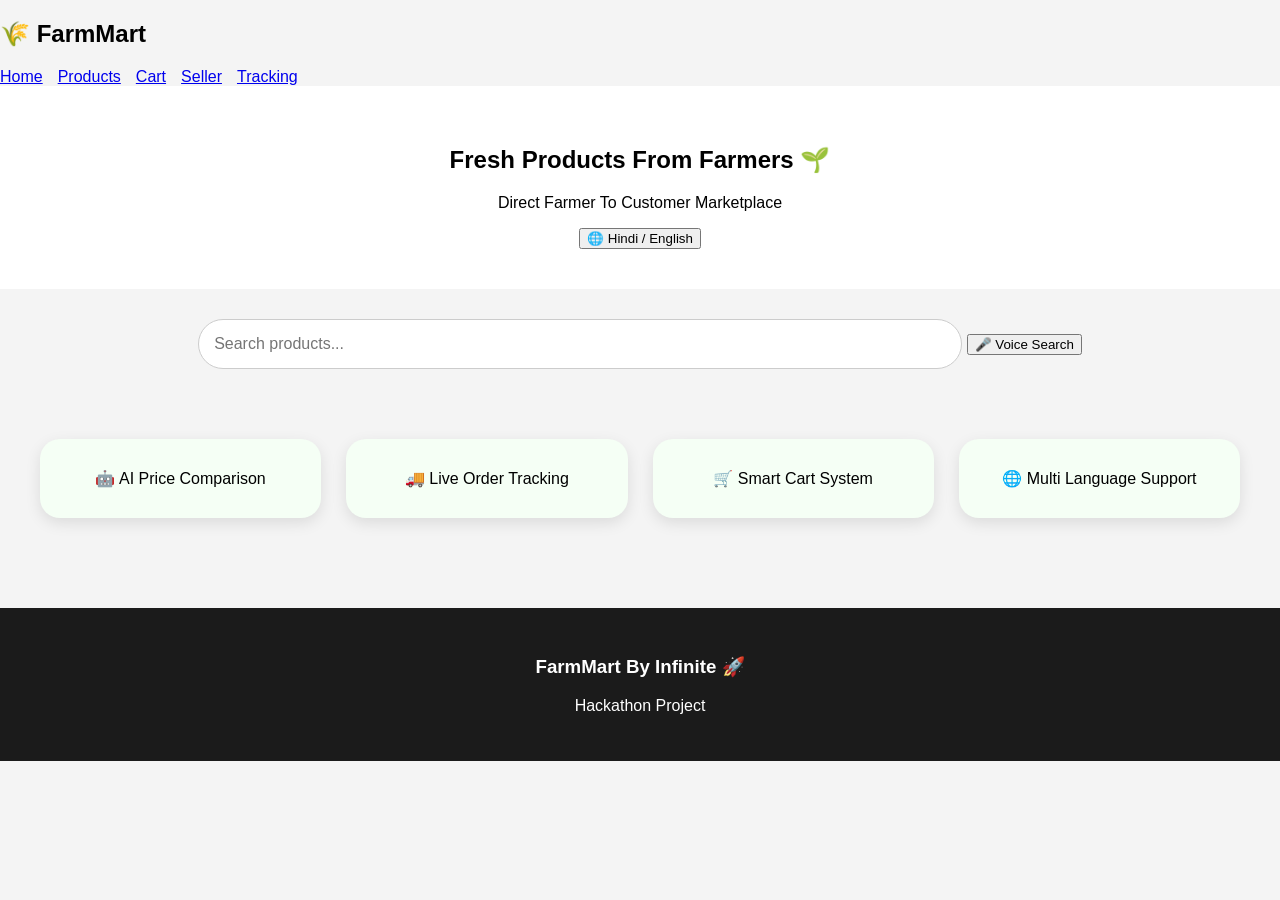
==== index.html @ d60c97e0 "Refactor index.html structure and content" ====
<!DOCTYPE html>
<html lang="en">

<head>

    <meta charset="UTF-8">

    <meta name="viewport"
    content="width=device-width, initial-scale=1.0">

    <title>FarmMart</title>

    <link rel="stylesheet"
    href="style.css">

</head>

<body>

    <!-- NAVBAR -->

    <nav class="navbar">

        <h1>
            🌾 FarmMart
        </h1>

        <div class="nav-links">

            <a href="#">Home</a>

            <a href="#">Products</a>

            <a href="#">Cart</a>

            <a href="#">Seller</a>

            <a href="#">Tracking</a>

        </div>

    </nav>


    <!-- HERO -->

    <section class="hero">

        <h1 id="main-heading">
            Fresh Products From Farmers 🌱
        </h1>

        <p>
            Direct Farmer To Customer Marketplace
        </p>

        <button onclick="switchLanguage()">
            🌐 Hindi / English
        </button>

    </section>


    <!-- SEARCH -->

    <div class="search-box">

        <input
        type="text"
        id="search"
        placeholder="Search products..."
        onkeyup="searchProduct()"
        >

        <button onclick="startVoiceSearch()">
            🎤 Voice Search
        </button>

    </div>


    <!-- PRODUCTS -->

    <div id="products"
    class="products-container">

    </div>


    <!-- FEATURES -->

    <section class="features">

        <div class="feature-card">
            🤖 AI Price Comparison
        </div>

        <div class="feature-card">
            🚚 Live Order Tracking
        </div>

        <div class="feature-card">
            🛒 Smart Cart System
        </div>

        <div class="feature-card">
            🌐 Multi Language Support
        </div>

    </section>


    <!-- FOOTER -->

    <footer>

        <h3>
            FarmMart By Infinite 🚀
        </h3>

        <p>
            Hackathon Project
        </p>

    </footer>


    <script src="script.js"></script>

</body>
</html>
---- style.css ----
body{
  margin:0;
  font-family:Arial;
  background:#f4f4f4;
}

/* TOPBAR */

.topbar{
  background:#2e7d32;
  color:white;
  display:flex;
  justify-content:space-between;
  align-items:center;
  padding:15px 40px;
}

.topbar a{
  color:white;
  text-decoration:none;
  margin-left:15px;
  font-weight:bold;
}

/* HERO */

.hero{
  text-align:center;
  padding:40px;
  background:white;
}

.hero img{
  width:120px;
}

/* SEARCH */

.search-box{
  text-align:center;
  margin:30px;
}

.search-box input{
  width:60%;
  padding:15px;
  border-radius:30px;
  border:1px solid #ccc;
  font-size:16px;
}

/* PRODUCTS */

.container{
  display:grid;
  grid-template-columns:repeat(auto-fit,minmax(250px,1fr));
  gap:25px;
  padding:30px;
}

.card{
  background:white;
  border-radius:20px;
  overflow:hidden;
  box-shadow:0 5px 15px rgba(0,0,0,0.1);
  transition:0.3s;
}

.card:hover{
  transform:translateY(-8px);
}

.product-img{
  width:100%;
  height:220px;
  object-fit:cover;
}

.card h2{
  padding:10px 15px 0;
}

.card p{
  padding:0 15px;
}

.btns{
  display:flex;
  justify-content:space-between;
  padding:15px;
}

.buy-btn{
  background:orange;
  color:white;
  border:none;
  padding:10px 20px;
  border-radius:10px;
  cursor:pointer;
}

.cart-btn{
  background:green;
  color:white;
  border:none;
  padding:10px 20px;
  border-radius:10px;
  cursor:pointer;
}
.dark-mode{

  background:#121212;
  color:white;
}

.dark-mode .card{

  background:#1e1e1e;
  color:white;
}

.dark-mode .hero{

  background:#1e1e1e;
}

.dark-mode input,
.dark-mode textarea{

  background:#333;
  color:white;
  border:none;
}

.dark-mode .topbar{

  background:black;
}
/* TRACKING */

.track-step{

  padding:15px;

  margin:15px 0;

  border-radius:10px;

  background:#ddd;

  font-size:20px;

  font-weight:bold;
}

.track-step.active{

  background:green;

  color:white;
}
/* PREMIUM HERO */

.premium-hero{

  display:flex;

  justify-content:space-between;

  align-items:center;

  padding:60px;

  background:linear-gradient(
  to right,
  #2e7d32,
  #66bb6a
  );

  color:white;
}

.hero-logo{

  width:220px;
}

.hero-btn{

  padding:15px 30px;

  border:none;

  border-radius:10px;

  background:white;

  color:green;

  font-size:18px;

  cursor:pointer;

  margin-top:20px;
}

/* LOGO */

.logo{

  width:60px;

  border-radius:50%;
}

.logo-area{

  display:flex;

  align-items:center;

  gap:10px;
}

/* STATS */

.stats{

  display:flex;

  justify-content:center;

  gap:30px;

  margin:40px;
}

.stat-card{

  background:white;

  padding:25px;

  border-radius:20px;

  text-align:center;

  box-shadow:0 5px 15px rgba(0,0,0,0.1);

  width:200px;
}

/* FEATURES */

.features{

  display:grid;

  grid-template-columns:
  repeat(auto-fit,minmax(250px,1fr));

  gap:25px;

  padding:40px;
}

.feature-card{

  background:white;

  padding:30px;

  border-radius:20px;

  text-align:center;

  box-shadow:0 5px 15px rgba(0,0,0,0.1);
}

/* SECTION TITLE */

.section-title{

  text-align:center;

  margin-top:40px;
}

/* TESTIMONIAL */

.testimonial-section{

  padding:50px;

  text-align:center;
}

.testimonial-card{

  background:white;

  padding:30px;

  border-radius:20px;

  width:60%;

  margin:auto;

  box-shadow:0 5px 15px rgba(0,0,0,0.1);
}

/* FOOTER */

footer{

  background:#1b1b1b;

  color:white;

  text-align:center;

  padding:30px;

  margin-top:50px;
}

/* DARK BUTTON */

.dark-btn{

  padding:8px 12px;

  border:none;

  border-radius:8px;

  cursor:pointer;
}
/* NAVBAR */

.nav-links{

  display:flex;

  align-items:center;

  gap:15px;
}

.menu-btn{

  display:none;

  font-size:30px;

  cursor:pointer;

  color:white;
}

/* MOBILE */

@media(max-width:768px){

  .premium-hero{

    flex-direction:column;

    text-align:center;

    gap:30px;
  }

  .stats{

    flex-direction:column;

    align-items:center;
  }

  .testimonial-card{

    width:90%;
  }

  .nav-links{

    position:absolute;

    top:80px;

    right:0;

    background:#2e7d32;

    width:220px;

    flex-direction:column;

    padding:20px;

    display:none;
  }

  .nav-links.show{

    display:flex;
  }

  .menu-btn{

    display:block;
  }
}
/* AI PRICE */

.price-ai{

  padding:50px;

  text-align:center;
}

.price-grid{

  display:grid;

  grid-template-columns:
  repeat(auto-fit,minmax(250px,1fr));

  gap:20px;

  margin-top:30px;
}

.price-card{

  background:white;

  padding:25px;

  border-radius:20px;

  box-shadow:0 5px 15px rgba(0,0,0,0.1);
}
/* PREMIUM FEATURES */

.premium-features{

padding:60px 20px;

background:white;

text-align:center;
}

.feature-grid{

display:grid;

grid-template-columns:
repeat(auto-fit,minmax(250px,1fr));

gap:25px;

margin-top:40px;
}

.feature-card{

background:#f5fff5;

padding:30px;

border-radius:20px;

box-shadow:0 5px 15px rgba(0,0,0,0.1);

transition:0.3s;
}

.feature-card:hover{

transform:scale(1.05);
}
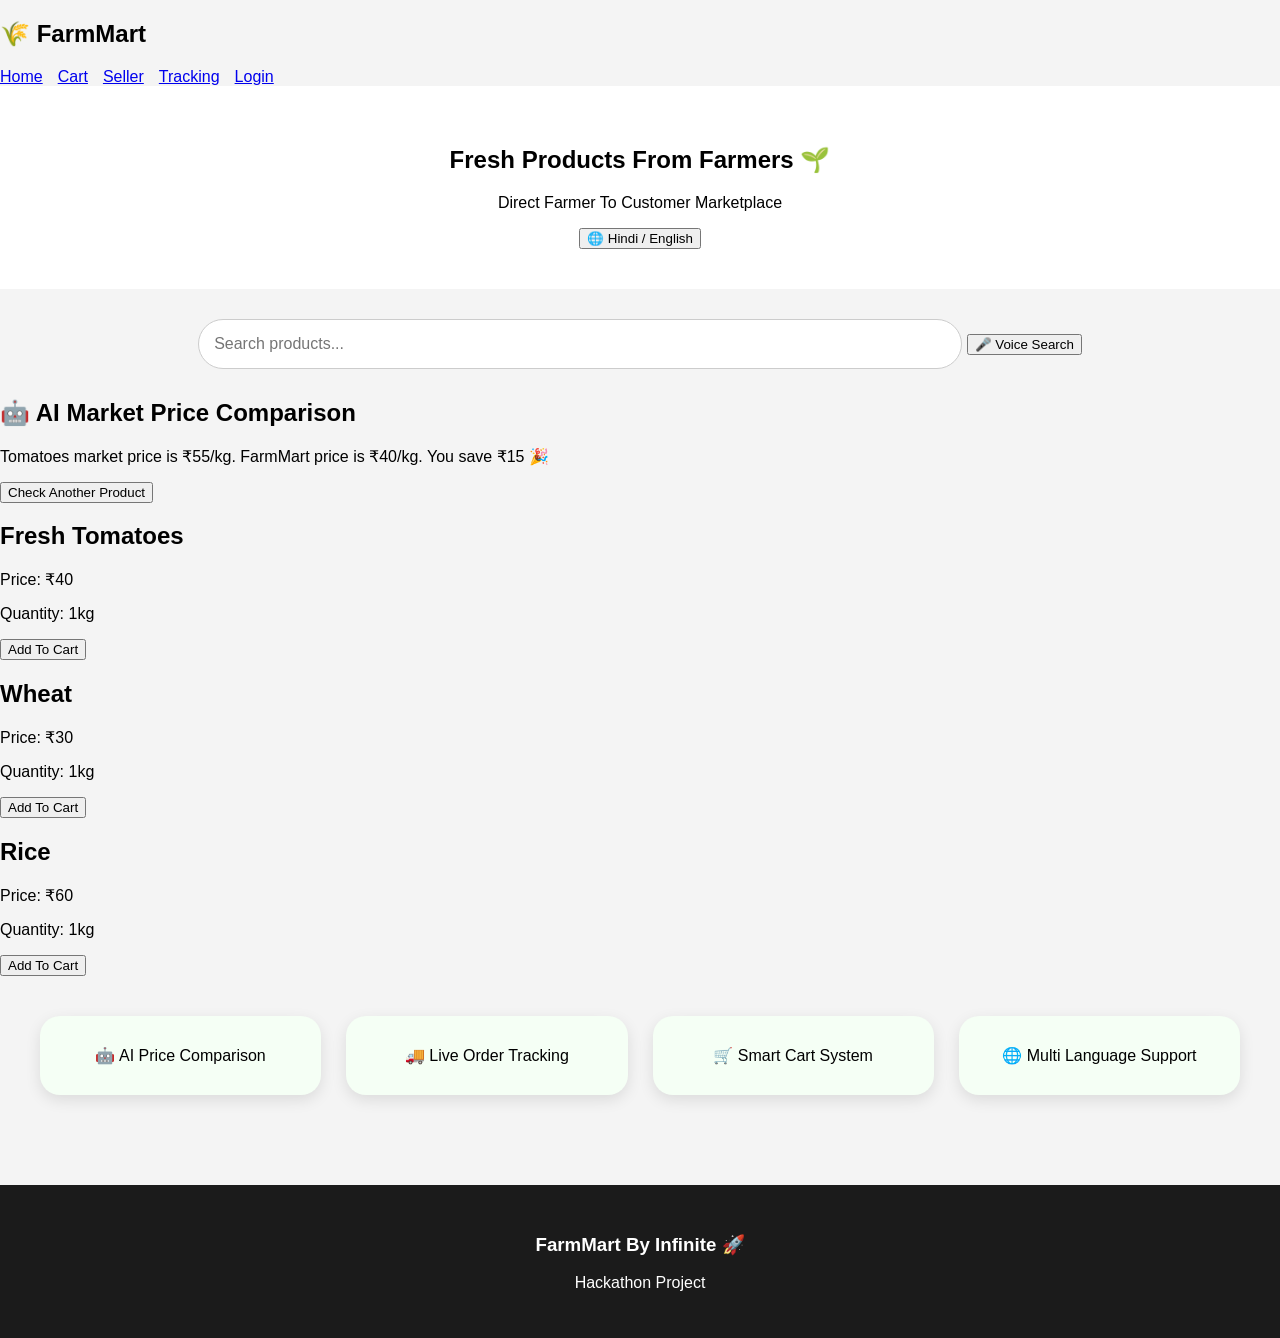
==== commit d8b380c6: "Implement AI price comparison and notification section Added AI market price comparison feature and " ====
--- a/index.html
+++ b/index.html
@@ -16,6 +16,9 @@
 </head>
 
 <body>
+    <div id="notification">
+
+</div>
 
     <!-- NAVBAR -->
 
@@ -27,22 +30,32 @@
 
         <div class="nav-links">
 
-            <a href="#">Home</a>
+            <a href="index.html">
+                Home
+            </a>
 
-            <a href="#">Products</a>
+            <a href="cart.html">
+                Cart
+            </a>
 
-            <a href="#">Cart</a>
+            <a href="seller.html">
+                Seller
+            </a>
 
-            <a href="#">Seller</a>
+            <a href="tracking.html">
+                Tracking
+            </a>
 
-            <a href="#">Tracking</a>
+            <a href="login.html">
+                Login
+            </a>
 
         </div>
 
     </nav>
 
 
-    <!-- HERO -->
+    <!-- HERO SECTION -->
 
     <section class="hero">
 
@@ -80,7 +93,23 @@
 
 
     <!-- PRODUCTS -->
+<div class="ai-box">
 
+    <h2>
+        🤖 AI Market Price Comparison
+    </h2>
+
+    <p id="ai-price-text">
+        Tomatoes market price is ₹55/kg.
+        FarmMart price is ₹40/kg.
+        You save ₹15 🎉
+    </p>
+
+    <button onclick="changeAIPrice()">
+        Check Another Product
+    </button>
+
+</div>
     <div id="products"
     class="products-container">
 
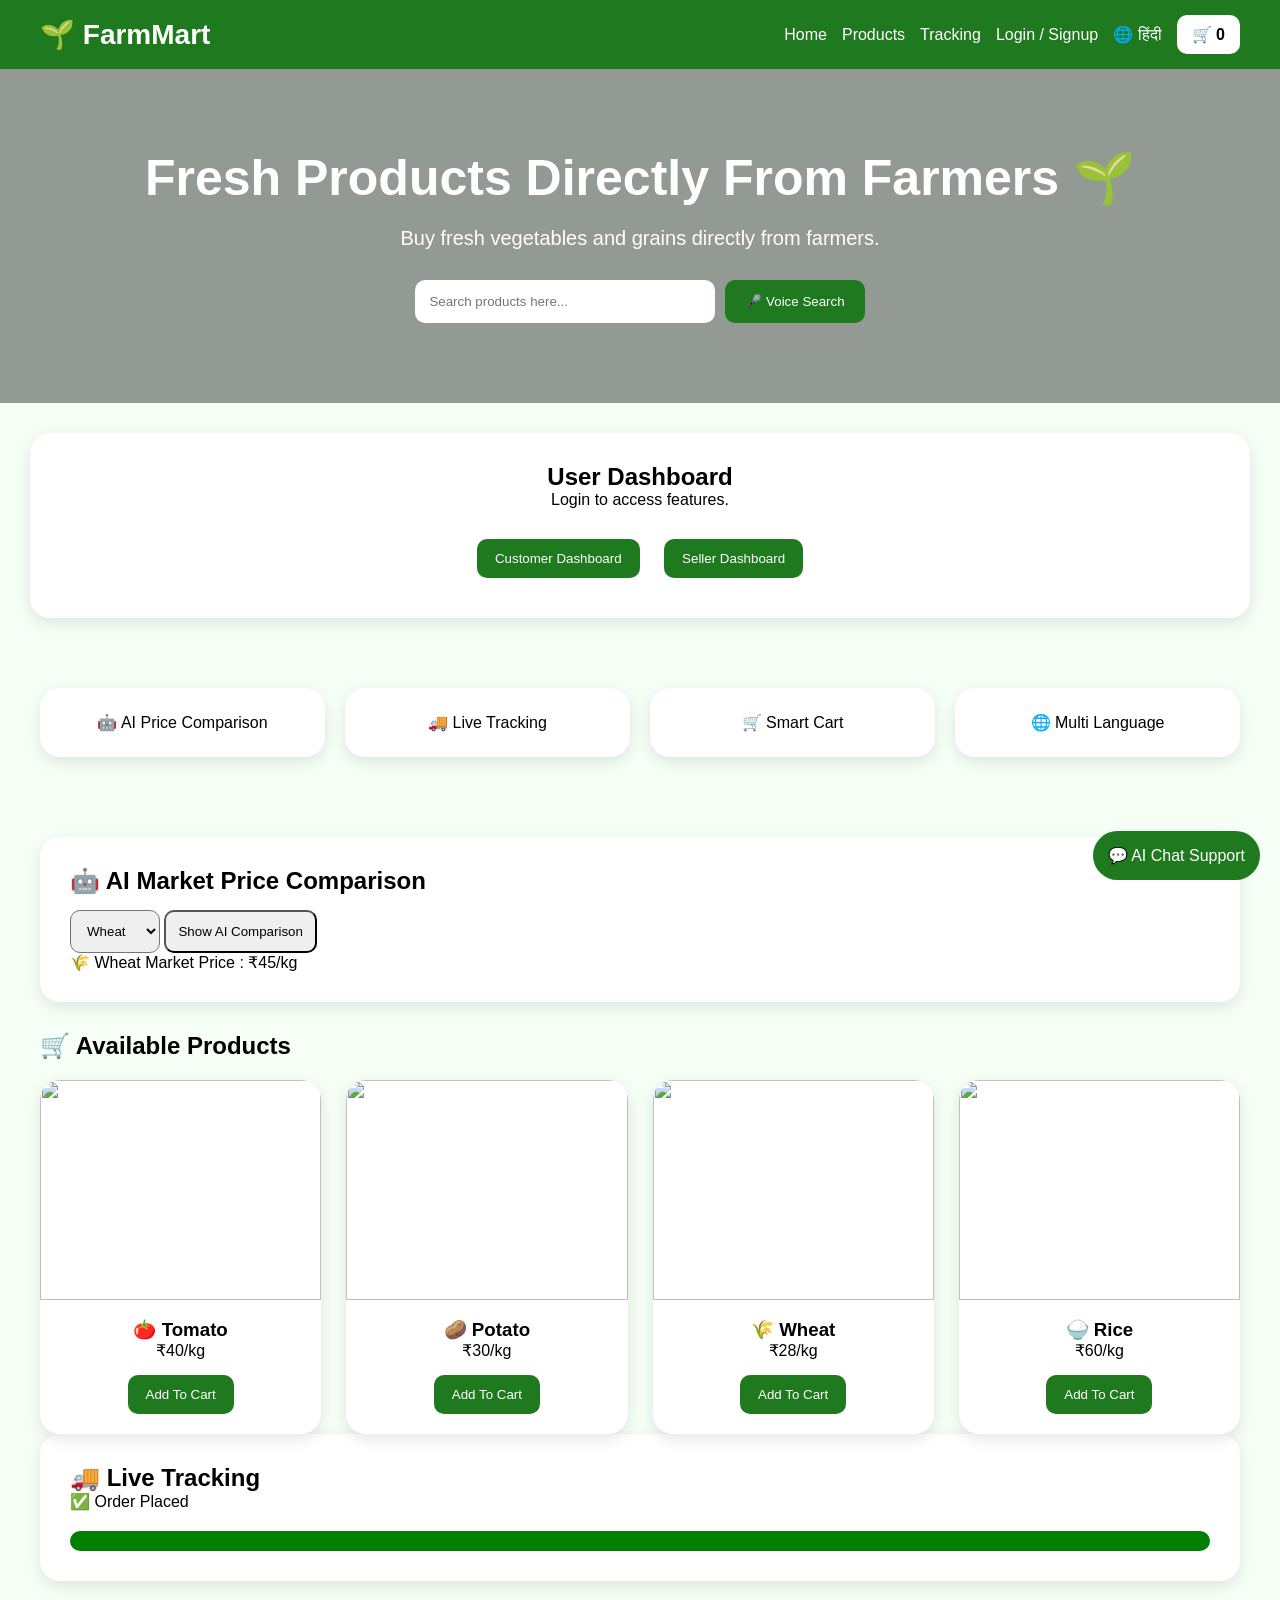
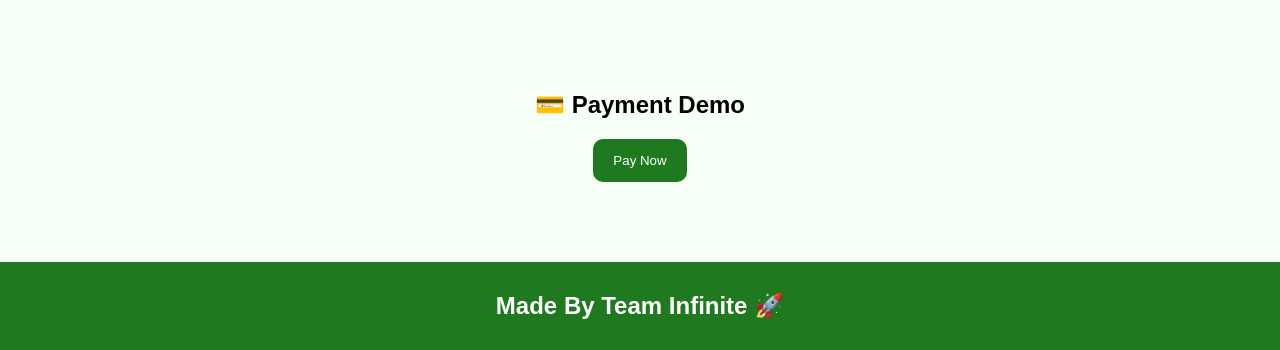
==== commit f91a7e7d: "Update index.html" ====
--- a/index.html
+++ b/index.html
@@ -10,113 +10,438 @@
 
     <title>FarmMart</title>
 
-    <link rel="stylesheet"
-    href="style.css">
+    <style>
+
+        *{
+            margin:0;
+            padding:0;
+            box-sizing:border-box;
+            font-family:Arial;
+        }
+
+        body{
+            background:#f5fff5;
+        }
+
+        .navbar{
+            display:flex;
+            justify-content:space-between;
+            align-items:center;
+            padding:15px 40px;
+            background:#1f7a1f;
+            color:white;
+            position:sticky;
+            top:0;
+            z-index:1000;
+        }
+
+        .logo{
+            font-size:28px;
+            font-weight:bold;
+        }
+
+        .nav-links{
+            display:flex;
+            align-items:center;
+            gap:15px;
+        }
+
+        .nav-links a,
+        .nav-links button{
+            color:white;
+            text-decoration:none;
+            border:none;
+            background:none;
+            cursor:pointer;
+            font-size:16px;
+        }
+
+        .cart-box{
+            background:white;
+            color:black;
+            padding:10px 15px;
+            border-radius:10px;
+            cursor:pointer;
+            font-weight:bold;
+        }
+
+        .hero-section{
+            text-align:center;
+            padding:80px 20px;
+            background:linear-gradient(
+            rgba(0,0,0,0.4),
+            rgba(0,0,0,0.4)),
+            url('https://images.unsplash.com/photo-1500937386664-56d1dfef3854?q=80&w=1600&auto=format&fit=crop');
+            background-size:cover;
+            color:white;
+        }
+
+        .hero-section h1{
+            font-size:50px;
+            margin-bottom:20px;
+        }
+
+        .hero-section p{
+            font-size:20px;
+            margin-bottom:30px;
+        }
+
+        .search-section{
+            display:flex;
+            justify-content:center;
+            gap:10px;
+            flex-wrap:wrap;
+        }
+
+        .search-section input{
+            width:300px;
+            padding:14px;
+            border:none;
+            border-radius:10px;
+        }
+
+        .search-section button{
+            padding:14px 20px;
+            border:none;
+            border-radius:10px;
+            background:#1f7a1f;
+            color:white;
+            cursor:pointer;
+        }
+
+        .dashboard-section{
+            padding:30px;
+            text-align:center;
+        }
+
+        .dashboard-card{
+            background:white;
+            padding:30px;
+            border-radius:20px;
+            box-shadow:0 5px 15px rgba(0,0,0,0.1);
+        }
+
+        .dashboard-buttons{
+            margin-top:20px;
+        }
+
+        .dashboard-buttons button{
+            padding:12px 18px;
+            margin:10px;
+            border:none;
+            border-radius:10px;
+            background:#1f7a1f;
+            color:white;
+            cursor:pointer;
+        }
+
+        .features{
+            display:grid;
+            grid-template-columns:repeat(auto-fit,minmax(220px,1fr));
+            gap:20px;
+            padding:40px;
+        }
+
+        .feature-card{
+            background:white;
+            padding:25px;
+            border-radius:20px;
+            text-align:center;
+            box-shadow:0 5px 15px rgba(0,0,0,0.1);
+        }
+
+        .sell-section{
+            text-align:center;
+            padding:40px;
+        }
+
+        .sell-section button{
+            margin-top:20px;
+            padding:14px 20px;
+            border:none;
+            border-radius:10px;
+            background:#1f7a1f;
+            color:white;
+            cursor:pointer;
+        }
+
+        .main-layout{
+            padding:40px;
+        }
+
+        .ai-price-box,
+        .tracking-box{
+            background:white;
+            padding:30px;
+            border-radius:20px;
+            margin-bottom:30px;
+            box-shadow:0 5px 15px rgba(0,0,0,0.1);
+        }
+
+        .ai-price-box select,
+        .ai-price-box button{
+            margin-top:15px;
+            padding:12px;
+            border-radius:10px;
+        }
+
+        .products-container{
+            display:grid;
+            grid-template-columns:repeat(auto-fit,minmax(250px,1fr));
+            gap:25px;
+        }
+
+        .product-card{
+            background:white;
+            border-radius:20px;
+            overflow:hidden;
+            box-shadow:0 5px 15px rgba(0,0,0,0.1);
+            text-align:center;
+            padding-bottom:20px;
+        }
+
+        .product-card img{
+            width:100%;
+            height:220px;
+            object-fit:cover;
+        }
+
+        .product-card h3{
+            margin-top:15px;
+        }
+
+        .product-card button{
+            margin-top:15px;
+            padding:12px 18px;
+            border:none;
+            border-radius:10px;
+            background:#1f7a1f;
+            color:white;
+            cursor:pointer;
+        }
+
+        .progress-bar{
+            width:100%;
+            background:#ddd;
+            height:20px;
+            border-radius:20px;
+            margin-top:20px;
+            overflow:hidden;
+        }
+
+        .progress{
+            width:100%;
+            height:100%;
+            background:green;
+            animation:progressMove 12s linear infinite;
+        }
+
+        @keyframes progressMove{
+            0%{
+                width:0%;
+            }
+
+            100%{
+                width:100%;
+            }
+        }
+
+        .payment-box{
+            text-align:center;
+            padding:40px;
+        }
+
+        .payment-box button{
+            margin-top:20px;
+            padding:14px 20px;
+            border:none;
+            border-radius:10px;
+            background:#1f7a1f;
+            color:white;
+            cursor:pointer;
+        }
+
+        .modal{
+            display:none;
+            position:fixed;
+            width:100%;
+            height:100%;
+            background:rgba(0,0,0,0.5);
+            top:0;
+            left:0;
+            justify-content:center;
+            align-items:center;
+            z-index:1000;
+        }
+
+        .modal-content{
+            background:white;
+            padding:30px;
+            width:90%;
+            max-width:400px;
+            border-radius:20px;
+            position:relative;
+        }
+
+        .modal-content input{
+            width:100%;
+            margin-top:15px;
+            padding:12px;
+        }
+
+        .modal-content button{
+            width:100%;
+            margin-top:15px;
+            padding:12px;
+            border:none;
+            border-radius:10px;
+            background:#1f7a1f;
+            color:white;
+            cursor:pointer;
+        }
+
+        .close{
+            position:absolute;
+            right:20px;
+            top:10px;
+            cursor:pointer;
+            font-size:25px;
+        }
+
+        .notification{
+            position:fixed;
+            top:20px;
+            right:20px;
+            background:#1f7a1f;
+            color:white;
+            padding:15px 20px;
+            border-radius:10px;
+            display:none;
+            z-index:2000;
+        }
+
+        .chatbot{
+            position:fixed;
+            bottom:20px;
+            right:20px;
+            background:#1f7a1f;
+            color:white;
+            padding:15px;
+            border-radius:50px;
+            cursor:pointer;
+        }
+
+        footer{
+            background:#1f7a1f;
+            color:white;
+            text-align:center;
+            padding:30px;
+            margin-top:40px;
+        }
+
+    </style>
 
 </head>
 
 <body>
-    <div id="notification">
-
-</div>
-
-    <!-- NAVBAR -->
 
     <nav class="navbar">
 
-        <h1>
-            🌾 FarmMart
-        </h1>
+        <div class="logo">
+            🌱 FarmMart
+        </div>
 
         <div class="nav-links">
 
-            <a href="index.html">
+            <a href="#" id="nav-home">
                 Home
             </a>
 
-            <a href="cart.html">
-                Cart
+            <a href="#" id="nav-products">
+                Products
             </a>
 
-            <a href="seller.html">
-                Seller
-            </a>
-
-            <a href="tracking.html">
+            <a href="#" id="nav-tracking">
                 Tracking
             </a>
 
-            <a href="login.html">
-                Login
-            </a>
+            <button onclick="openLoginModal()">
+                Login / Signup
+            </button>
+
+            <button onclick="switchLanguage()">
+                🌐 हिंदी
+            </button>
+
+            <div class="cart-box"
+            onclick="openCart()">
+
+                🛒 <span id="cart-count">0</span>
+
+            </div>
 
         </div>
 
     </nav>
 
-
-    <!-- HERO SECTION -->
-
-    <section class="hero">
+    <section class="hero-section">
 
         <h1 id="main-heading">
-            Fresh Products From Farmers 🌱
+            Fresh Products Directly From Farmers 🌱
         </h1>
 
-        <p>
-            Direct Farmer To Customer Marketplace
+        <p id="hero-text">
+            Buy fresh vegetables and grains directly from farmers.
         </p>
 
-        <button onclick="switchLanguage()">
-            🌐 Hindi / English
-        </button>
+        <div class="search-section">
+
+           <input
+type="text"
+id="search"
+placeholder="Search products here..."
+autocomplete="off"
+autocorrect="off"
+autocapitalize="off"
+spellcheck="false"
+name="searchbox"
+onkeyup="searchProducts()">
+
+            <button onclick="startVoiceSearch()">
+                🎤 Voice Search
+            </button>
+
+        </div>
 
     </section>
 
-
-    <!-- SEARCH -->
-
-    <div class="search-box">
-
-        <input
-        type="text"
-        id="search"
-        placeholder="Search products..."
-        onkeyup="searchProduct()"
-        >
-
-        <button onclick="startVoiceSearch()">
-            🎤 Voice Search
-        </button>
-
-    </div>
-
-
-    <!-- PRODUCTS -->
-<div class="ai-box">
-
-    <h2>
-        🤖 AI Market Price Comparison
-    </h2>
-
-    <p id="ai-price-text">
-        Tomatoes market price is ₹55/kg.
-        FarmMart price is ₹40/kg.
-        You save ₹15 🎉
-    </p>
-
-    <button onclick="changeAIPrice()">
-        Check Another Product
-    </button>
-
-</div>
-    <div id="products"
-    class="products-container">
-
-    </div>
-
-
-    <!-- FEATURES -->
+    <section class="dashboard-section">
+
+        <div class="dashboard-card">
+
+            <h2 id="dashboard-title">
+                User Dashboard
+            </h2>
+
+            <p id="dashboard-text">
+                Login to access features.
+            </p>
+
+            <div class="dashboard-buttons">
+
+                <button onclick="customerDashboard()">
+                    Customer Dashboard
+                </button>
+
+                <button onclick="sellerDashboard()">
+                    Seller Dashboard
+                </button>
+
+            </div>
+
+        </div>
+
+    </section>
 
     <section class="features">
 
@@ -125,36 +450,643 @@
         </div>
 
         <div class="feature-card">
-            🚚 Live Order Tracking
+            🚚 Live Tracking
         </div>
 
         <div class="feature-card">
-            🛒 Smart Cart System
+            🛒 Smart Cart
         </div>
 
         <div class="feature-card">
-            🌐 Multi Language Support
+            🌐 Multi Language
         </div>
 
     </section>
 
-
-    <!-- FOOTER -->
+    <section class="main-layout">
+
+        <div class="ai-price-box">
+
+            <h2>
+                🤖 AI Market Price Comparison
+            </h2>
+
+            <select id="productSelect">
+
+                <option value="Wheat">
+                    Wheat
+                </option>
+
+                <option value="Tomato">
+                    Tomato
+                </option>
+
+                <option value="Potato">
+                    Potato
+                </option>
+
+                <option value="Rice">
+                    Rice
+                </option>
+
+            </select>
+
+            <button onclick="updateAIPrice()">
+                Show AI Comparison
+            </button>
+
+            <p id="ai-price-text">
+
+                🌾 Wheat Market Price : ₹45/kg
+
+            </p>
+
+        </div>
+
+        <h2 style="margin-bottom:20px;">
+            🛒 Available Products
+        </h2>
+
+        <div class="products-container">
+
+            <div class="product-card">
+
+                <img src="https://images.unsplash.com/photo-1546094096-0df4bcaaa337?q=80&w=1200&auto=format&fit=crop">
+
+                <h3>
+                    🍅 Tomato
+                </h3>
+
+                <p>
+                    ₹40/kg
+                </p>
+
+                <button onclick="addToCart('Tomato')">
+                    Add To Cart
+                </button>
+
+            </div>
+
+            <div class="product-card">
+
+                <img src="https://images.unsplash.com/photo-1518977676601-b53f82aba655?q=80&w=1200&auto=format&fit=crop">
+
+                <h3>
+                    🥔 Potato
+                </h3>
+
+                <p>
+                    ₹30/kg
+                </p>
+
+                <button onclick="addToCart('Potato')">
+                    Add To Cart
+                </button>
+
+            </div>
+
+            <div class="product-card">
+
+                <img src="https://images.unsplash.com/photo-1574323347407-f5e1ad6d020b?q=80&w=1200&auto=format&fit=crop">
+
+                <h3>
+                    🌾 Wheat
+                </h3>
+
+                <p>
+                    ₹28/kg
+                </p>
+
+                <button onclick="addToCart('Wheat')">
+                    Add To Cart
+                </button>
+
+            </div>
+
+            <div class="product-card">
+
+                <img src="https://images.unsplash.com/photo-1586201375761-83865001e31c?q=80&w=1200&auto=format&fit=crop">
+
+                <h3>
+                    🍚 Rice
+                </h3>
+
+                <p>
+                    ₹60/kg
+                </p>
+
+                <button onclick="addToCart('Rice')">
+                    Add To Cart
+                </button>
+
+            </div>
+
+        </div>
+
+        <div class="tracking-box">
+
+            <h2 id="tracking-title">
+                🚚 Live Tracking
+            </h2>
+
+            <p id="tracking-text">
+                ✅ Order Placed
+            </p>
+
+            <div class="progress-bar">
+                <div class="progress"></div>
+            </div>
+
+        </div>
+
+    </section>
+
+    <section class="payment-box">
+
+        <h2>
+            💳 Payment Demo
+        </h2>
+
+        <button onclick="paymentSuccess()">
+            Pay Now
+        </button>
+
+    </section>
+
+    <!-- LOGIN MODAL -->
+
+    <div class="modal"
+    id="loginModal">
+
+        <div class="modal-content">
+
+            <span class="close"
+            onclick="closeLoginModal()">
+                ×
+            </span>
+
+            <h2 id="login-title">
+                Login / Signup
+            </h2>
+
+            <input
+            type="text"
+            id="username"
+            placeholder="Username">
+
+            <input
+            type="password"
+            id="password"
+            placeholder="Password">
+
+            <button onclick="customerLogin()">
+                Customer Login
+            </button>
+
+            <button onclick="sellerLogin()">
+                Seller Login
+            </button>
+
+            <button onclick="guestLogin()">
+                Continue As Guest
+            </button>
+
+        </div>
+
+    </div>
+
+    <!-- CART MODAL -->
+
+    <div class="modal"
+    id="cartModal">
+
+        <div class="modal-content">
+
+            <span class="close"
+            onclick="closeCart()">
+                ×
+            </span>
+
+            <h2>
+                🛒 Your Cart
+            </h2>
+
+            <div id="cart-items">
+
+            </div>
+
+        </div>
+
+    </div>
+
+    <div class="notification"
+    id="notification">
+
+    </div>
+
+    <div class="chatbot">
+        💬 AI Chat Support
+    </div>
 
     <footer>
 
-        <h3>
-            FarmMart By Infinite 🚀
-        </h3>
-
-        <p>
-            Hackathon Project
-        </p>
+        <h2 id="footer-title">
+            Made By Team Infinite 🚀
+        </h2>
 
     </footer>
 
-
-    <script src="script.js"></script>
+<script>
+
+let cart = [];
+
+let currentLanguage = "english";
+
+// ADD TO CART
+
+function addToCart(product){
+
+    cart.push(product);
+
+    document.getElementById("cart-count")
+    .innerText = cart.length;
+
+    showNotification(product + " added to cart ✅");
+
+}
+
+// OPEN CART
+
+function openCart(){
+
+    let cartItems =
+    document.getElementById("cart-items");
+
+    cartItems.innerHTML = "";
+
+    if(cart.length === 0){
+
+        cartItems.innerHTML =
+        "<p>Your cart is empty</p>";
+
+    }
+
+    else{
+
+        cart.forEach(item => {
+
+            cartItems.innerHTML +=
+            `<p style="margin:10px 0;">
+                🛒 ${item}
+            </p>`;
+
+        });
+
+    }
+
+    document.getElementById("cartModal")
+    .style.display = "flex";
+
+}
+
+// CLOSE CART
+
+function closeCart(){
+
+    document.getElementById("cartModal")
+    .style.display = "none";
+
+}
+
+// NOTIFICATION
+
+function showNotification(message){
+
+    let notification =
+    document.getElementById("notification");
+
+    notification.innerText = message;
+
+    notification.style.display = "block";
+
+    setTimeout(() => {
+
+        notification.style.display = "none";
+
+    }, 2500);
+
+}
+
+// LOGIN MODAL
+
+function openLoginModal(){
+
+    document.getElementById("loginModal")
+    .style.display = "flex";
+
+}
+
+function closeLoginModal(){
+
+    document.getElementById("loginModal")
+    .style.display = "none";
+
+}
+
+// CUSTOMER LOGIN
+
+function customerLogin(){
+
+    let username =
+    document.getElementById("username").value;
+
+    let password =
+    document.getElementById("password").value;
+
+    if(username && password){
+
+        document.getElementById("dashboard-text")
+        .innerHTML = `
+        👤 Customer Dashboard Active <br><br>
+        📦 Orders : 3 <br>
+        🛒 Cart Items : ${cart.length}
+        `;
+
+        showNotification(
+        "Customer Login Successful ✅");
+
+        closeLoginModal();
+
+    }
+
+    else{
+
+        alert("Enter username & password");
+
+    }
+
+}
+
+// SELLER LOGIN
+
+function sellerLogin(){
+
+    let username =
+    document.getElementById("username").value;
+
+    let password =
+    document.getElementById("password").value;
+
+    if(username && password){
+
+        document.getElementById("dashboard-text")
+        .innerHTML = `
+        🌾 Seller Dashboard Active <br><br>
+        📦 Products Listed : 12 <br>
+        💰 Earnings : ₹25,000
+        `;
+
+        showNotification(
+        "Seller Login Successful ✅");
+
+        closeLoginModal();
+
+    }
+
+}
+
+// GUEST LOGIN
+
+function guestLogin(){
+
+    showNotification(
+    "Continuing As Guest ✅");
+
+    closeLoginModal();
+
+}
+
+// DASHBOARD BUTTONS
+
+function customerDashboard(){
+
+    alert("Customer Dashboard Opened 🚀");
+
+}
+
+function sellerDashboard(){
+
+    alert("Seller Dashboard Opened 🚀");
+
+}
+
+// SEARCH PRODUCTS
+
+function searchProducts(){
+
+    let input =
+    document.getElementById("search")
+    .value
+    .toLowerCase();
+
+    let cards =
+    document.querySelectorAll(".product-card");
+
+    cards.forEach(card => {
+
+        let text =
+        card.innerText.toLowerCase();
+
+        if(text.includes(input)){
+
+            card.style.display = "block";
+
+        }
+
+        else{
+
+            card.style.display = "none";
+
+        }
+
+    });
+
+}
+
+// VOICE SEARCH
+
+function startVoiceSearch(){
+
+    const SpeechRecognition =
+    window.SpeechRecognition ||
+    window.webkitSpeechRecognition;
+
+    if(!SpeechRecognition){
+
+        alert("Voice Search Not Supported");
+
+        return;
+
+    }
+
+    const recognition =
+    new SpeechRecognition();
+
+    recognition.lang = "en-IN";
+
+    recognition.start();
+
+    recognition.onresult = function(event){
+
+        let result =
+        event.results[0][0].transcript;
+
+        document.getElementById("search")
+        .value = result;
+
+        searchProducts();
+
+    };
+
+}
+
+// TRACKING
+
+let trackingSteps = [
+
+    "✅ Order Placed",
+
+    "📦 Product Packed",
+
+    "🚚 Shipped From Warehouse",
+
+    "🛣️ Out For Delivery",
+
+    "🏠 Delivered Successfully"
+
+];
+
+let step = 0;
+
+setInterval(() => {
+
+    document.getElementById("tracking-text")
+    .innerText =
+    trackingSteps[step];
+
+    step++;
+
+    if(step >= trackingSteps.length){
+
+        step = 0;
+
+    }
+
+}, 3000);
+
+// AI PRICE
+
+function updateAIPrice(){
+
+    let product =
+    document.getElementById("productSelect")
+    .value;
+
+    let text =
+    document.getElementById("ai-price-text");
+
+    if(product === "Wheat"){
+
+        text.innerHTML =
+        "🌾 Wheat Market Price : ₹45/kg <br><br> 🌱 FarmMart Price : ₹30/kg <br><br> 🎉 You Save ₹15";
+
+    }
+
+    else if(product === "Tomato"){
+
+        text.innerHTML =
+        "🍅 Tomato Market Price : ₹60/kg <br><br> 🌱 FarmMart Price : ₹40/kg <br><br> 🎉 You Save ₹20";
+
+    }
+
+    else if(product === "Potato"){
+
+        text.innerHTML =
+        "🥔 Potato Market Price : ₹50/kg <br><br> 🌱 FarmMart Price : ₹30/kg <br><br> 🎉 You Save ₹20";
+
+    }
+
+    else if(product === "Rice"){
+
+        text.innerHTML =
+        "🍚 Rice Market Price : ₹80/kg <br><br> 🌱 FarmMart Price : ₹60/kg <br><br> 🎉 You Save ₹20";
+
+    }
+
+}
+
+// PAYMENT
+
+function paymentSuccess(){
+
+    showNotification(
+    "Payment Successful ✅");
+
+}
+
+// LANGUAGE SWITCH
+
+function switchLanguage(){
+
+    if(currentLanguage === "english"){
+
+        currentLanguage = "hindi";
+
+        document.getElementById("nav-home")
+        .innerText = "होम";
+
+        document.getElementById("nav-products")
+        .innerText = "उत्पाद";
+
+        document.getElementById("nav-tracking")
+        .innerText = "ट्रैकिंग";
+
+        document.getElementById("main-heading")
+        .innerText =
+        "किसानों से सीधे ताज़ा उत्पाद 🌱";
+
+        document.getElementById("hero-text")
+        .innerText =
+        "ताज़ी सब्जियां और अनाज सीधे किसानों से खरीदें";
+
+        document.getElementById("dashboard-title")
+        .innerText =
+        "यूज़र डैशबोर्ड";
+
+        document.getElementById("footer-title")
+        .innerText =
+        "टीम इनफिनिट द्वारा निर्मित 🚀";
+
+    }
+
+    else{
+
+        location.reload();
+
+    }
+
+}
+
+// CHATBOT
+
+document.querySelector(".chatbot")
+.addEventListener("click", () => {
+
+    alert("AI Chat Support Coming Soon 🚀");
+
+});
+
+</script>
 
 </body>
 </html>
